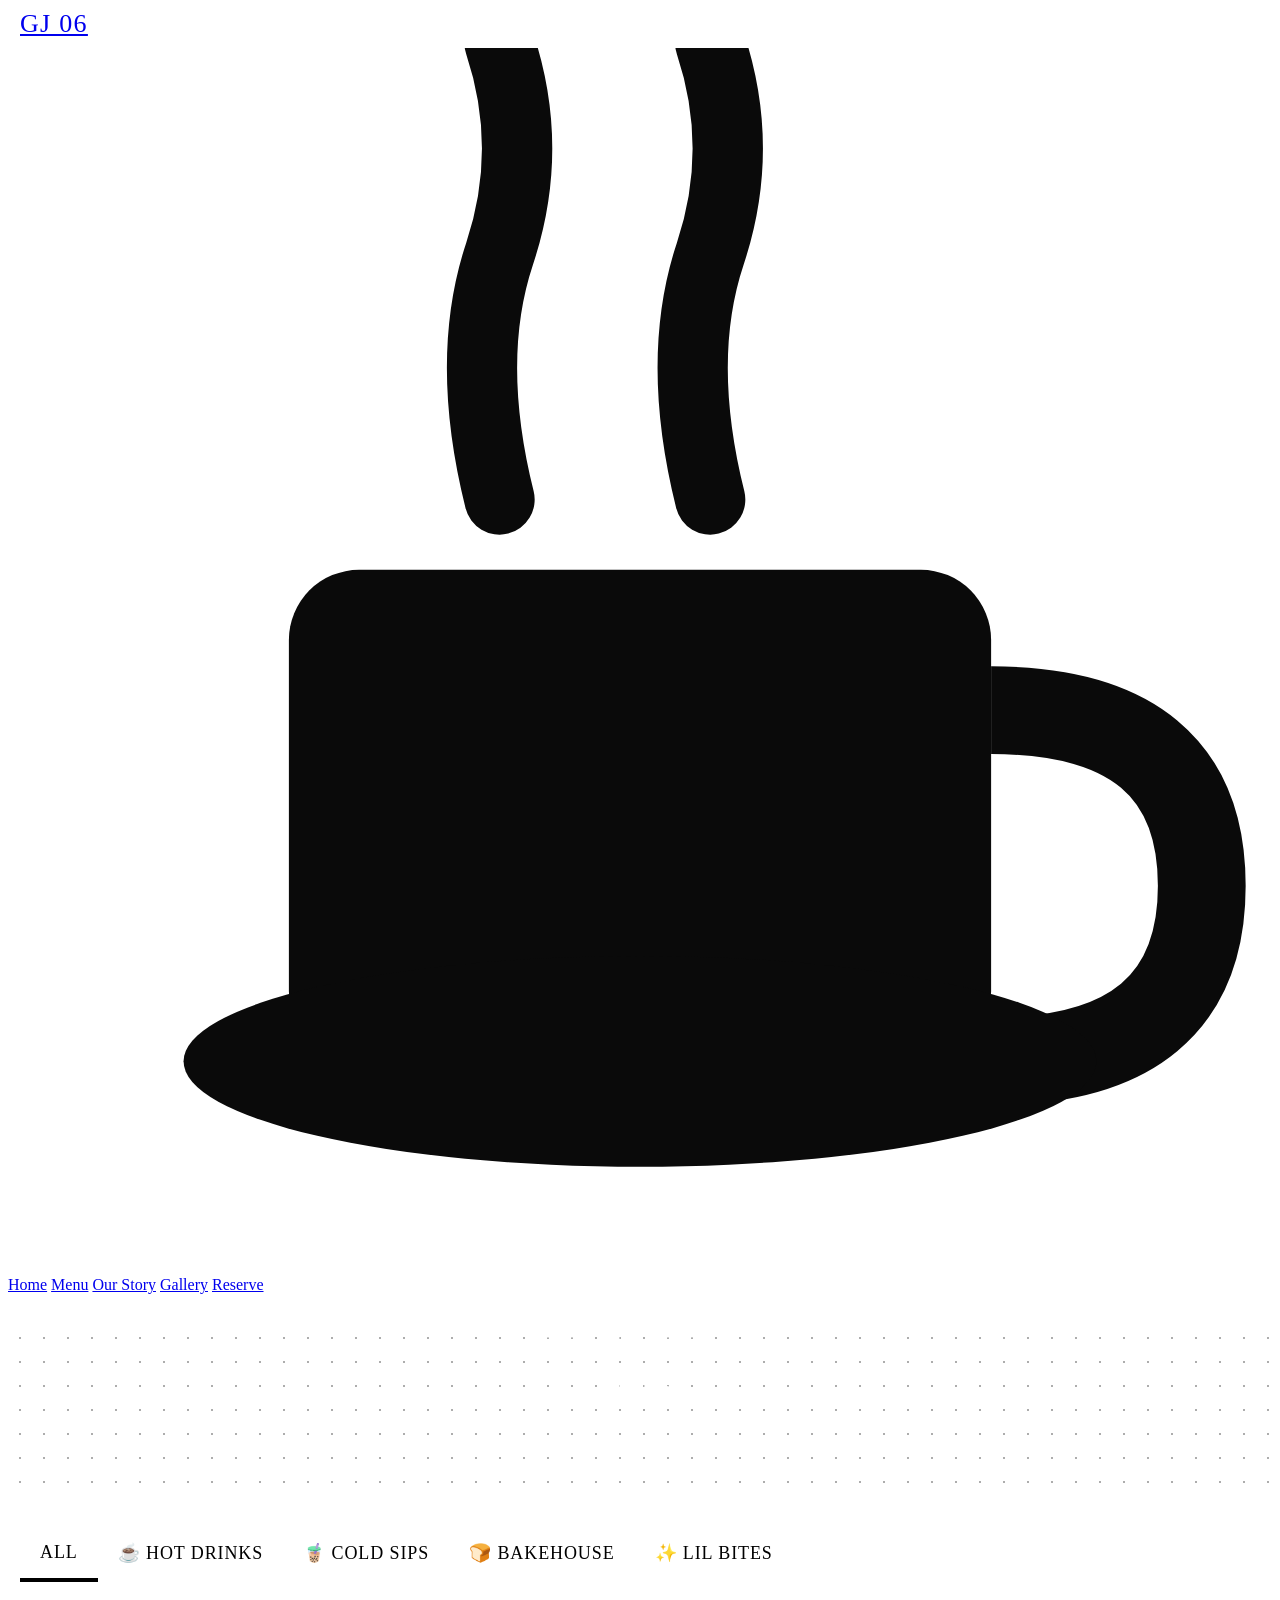
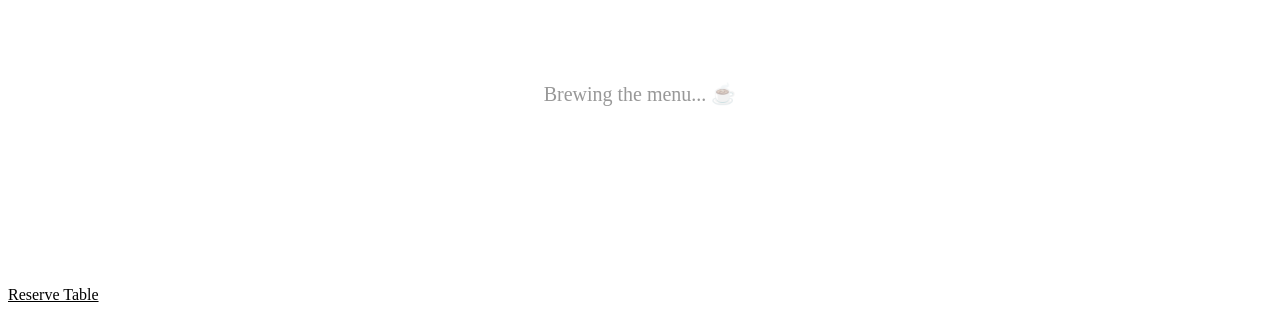
==== menu.html @ 81b8c6ec "first commit" ====
<!DOCTYPE html>
<html lang="en">
<head>
  <meta charset="UTF-8" />
  <meta name="viewport" content="width=device-width, initial-scale=1.0, maximum-scale=5.0" />
  <meta name="description" content="GJ 06 Menu — Hand-brewed chai, fresh-baked breads, and magical bites." />
  <title>Menu — GJ 06</title>
  <link rel="stylesheet" href="css/main.css" />
  <link rel="stylesheet" href="css/animations.css" />
</head>
<body>

<div class="page-transition"></div>

<!-- Custom cursor -->
<div class="cursor" aria-hidden="true">
  <svg viewBox="0 0 36 36" fill="none">
    <rect x="8" y="16" width="20" height="14" rx="2" fill="#0a0a0a"/>
    <path d="M28 20 Q34 20 34 25 Q34 30 28 30" stroke="#0a0a0a" stroke-width="2.5" fill="none"/>
    <path d="M14 14 Q13 10 14 7 Q15 4 14 1" stroke="#0a0a0a" stroke-width="2" fill="none" stroke-linecap="round" class="steam-line"/>
    <path d="M20 14 Q19 10 20 7 Q21 4 20 1" stroke="#0a0a0a" stroke-width="2" fill="none" stroke-linecap="round" class="steam-line"/>
    <ellipse cx="18" cy="30" rx="13" ry="3" fill="#0a0a0a"/>
  </svg>
</div>

<!-- Nav Overlay -->
<div id="navOverlay" class="nav-menu-overlay">
  <button id="navClose" style="position:absolute;top:24px;right:24px;background:none;border:none;font-size:42px;color:white;font-family:'Caveat',cursive;">✕</button>
  <nav>
    <a href="index.html">Home</a>
    <a href="menu.html">Menu</a>
    <a href="index.html#about">Our Story</a>
    <a href="index.html#gallery">Gallery</a>
    <a href="reserve.html">Reserve</a>
  </nav>
  <div class="menu-social">
    <a href="https://instagram.com" target="_blank" rel="noopener">
      <svg width="28" height="28" viewBox="0 0 24 24" fill="white"><path d="M12 2.163c3.204 0 3.584.012 4.85.07 3.252.148 4.771 1.691 4.919 4.919.058 1.265.069 1.645.069 4.849 0 3.205-.012 3.584-.069 4.849-.149 3.225-1.664 4.771-4.919 4.919-1.266.058-1.644.07-4.85.07-3.204 0-3.584-.012-4.849-.07-3.26-.149-4.771-1.699-4.919-4.92-.058-1.265-.07-1.644-.07-4.849 0-3.204.013-3.583.07-4.849.149-3.227 1.664-4.771 4.919-4.919 1.266-.057 1.645-.069 4.849-.069zM12 0C8.741 0 8.333.014 7.053.072 2.695.272.273 2.69.073 7.052.014 8.333 0 8.741 0 12c0 3.259.014 3.668.072 4.948.2 4.358 2.618 6.78 6.98 6.98C8.333 23.986 8.741 24 12 24c3.259 0 3.668-.014 4.948-.072 4.354-.2 6.782-2.618 6.979-6.98.059-1.28.073-1.689.073-4.948 0-3.259-.014-3.667-.072-4.947-.196-4.354-2.617-6.78-6.979-6.98C15.668.014 15.259 0 12 0zm0 5.838a6.162 6.162 0 100 12.324 6.162 6.162 0 000-12.324zM12 16a4 4 0 110-8 4 4 0 010 8zm6.406-11.845a1.44 1.44 0 100 2.881 1.44 1.44 0 000-2.881z"/></svg>
    </a>
  </div>
</div>

<!-- Navbar -->
<header id="navbar" style="position:fixed;top:0;left:0;right:0;z-index:400;height:var(--nav-h);display:flex;align-items:center;justify-content:space-between;padding:0 20px;background:white;border-bottom:2.5px solid var(--black);transition:box-shadow 0.3s;">
  <a href="index.html" style="display:flex;align-items:center;gap:10px;">
    <img src="assets/logo.png" alt="GJ 06" style="height:42px;width:auto;" onerror="this.style.display='none'">
    <span style="font-family:var(--font-display);font-size:26px;letter-spacing:0.05em;">GJ 06</span>
  </a>
  <button id="hamburger" aria-label="Open menu" aria-expanded="false" style="background:none;border:3px solid var(--black);border-radius:var(--radius-sketch);width:48px;height:48px;display:flex;flex-direction:column;align-items:center;justify-content:center;gap:6px;padding:10px;">
    <span style="display:block;width:22px;height:2.5px;background:var(--black);border-radius:2px;"></span>
    <span style="display:block;width:16px;height:2.5px;background:var(--black);border-radius:2px;align-self:flex-start;"></span>
    <span style="display:block;width:22px;height:2.5px;background:var(--black);border-radius:2px;"></span>
  </button>
</header>
<style>#navbar.scrolled{box-shadow:0 4px 0 var(--black);}</style>

<!-- Page Header -->
<section style="padding-top:calc(var(--nav-h) + 48px);padding-bottom:40px;padding-left:20px;padding-right:20px;background:var(--black);text-align:center;position:relative;overflow:hidden;">
  <div style="position:absolute;inset:0;background-image:radial-gradient(circle,#333 1px,transparent 1px);background-size:24px 24px;opacity:0.4;"></div>
  <div style="position:relative;z-index:2;">
    <div style="font-family:var(--font-hand);font-size:18px;color:white;opacity:0.5;margin-bottom:8px;">— everything we make —</div>
    <h1 class="display-xl" style="color:white;">MENU</h1>
    <p style="font-family:var(--font-hand);font-size:18px;color:white;opacity:0.7;margin-top:12px;">Fresh. Flat. Flavourful.</p>
  </div>
</section>

<!-- Wavy divider -->
<div style="background:var(--black);line-height:0;">
  <svg viewBox="0 0 1440 40" preserveAspectRatio="none" style="display:block;width:100%;">
    <path d="M0,20 Q180,0 360,20 Q540,40 720,20 Q900,0 1080,20 Q1260,40 1440,20 L1440,40 L0,40 Z" fill="white"/>
  </svg>
</div>

<!-- Category Tabs -->
<div style="position:sticky;top:var(--nav-h);z-index:300;background:white;border-bottom:2.5px solid var(--black);overflow-x:auto;scrollbar-width:none;">
  <div style="display:flex;min-width:max-content;padding:0 12px;">
    <button class="cat-tab active" data-cat="all" style="font-family:var(--font-display);font-size:18px;letter-spacing:0.05em;padding:14px 20px;border:none;background:none;border-bottom:4px solid transparent;cursor:pointer;white-space:nowrap;transition:all 0.2s;">ALL</button>
    <button class="cat-tab" data-cat="hot-drinks" style="font-family:var(--font-display);font-size:18px;letter-spacing:0.05em;padding:14px 20px;border:none;background:none;border-bottom:4px solid transparent;cursor:pointer;white-space:nowrap;transition:all 0.2s;">☕ HOT DRINKS</button>
    <button class="cat-tab" data-cat="cold-drinks" style="font-family:var(--font-display);font-size:18px;letter-spacing:0.05em;padding:14px 20px;border:none;background:none;border-bottom:4px solid transparent;cursor:pointer;white-space:nowrap;transition:all 0.2s;">🧋 COLD SIPS</button>
    <button class="cat-tab" data-cat="breads" style="font-family:var(--font-display);font-size:18px;letter-spacing:0.05em;padding:14px 20px;border:none;background:none;border-bottom:4px solid transparent;cursor:pointer;white-space:nowrap;transition:all 0.2s;">🍞 BAKEHOUSE</button>
    <button class="cat-tab" data-cat="bites" style="font-family:var(--font-display);font-size:18px;letter-spacing:0.05em;padding:14px 20px;border:none;background:none;border-bottom:4px solid transparent;cursor:pointer;white-space:nowrap;transition:all 0.2s;">✨ LIL BITES</button>
  </div>
</div>

<style>
  .cat-tab.active { border-bottom-color: var(--black) !important; }
  .cat-tab:hover { background: var(--grey-light); }
</style>

<!-- Menu Content -->
<main style="padding:40px 20px 120px;max-width:960px;margin:0 auto;" id="menuContent">
  <!-- Populated by JS -->
  <div style="text-align:center;padding:60px 20px;font-family:var(--font-hand);font-size:20px;opacity:0.4;" id="menuLoading">
    Brewing the menu... ☕
  </div>
</main>

<!-- Mobile Order Bar -->
<div class="mobile-order-bar">
  <a href="reserve.html" class="btn" style="background:white;color:var(--black);border-color:white;font-size:16px;">Reserve Table</a>
  <a href="#menuContent" class="btn btn-outline" style="border-color:white;color:white;font-size:16px;">↑ Top</a>
</div>

<script src="js/main.js"></script>
<script src="js/menu.js"></script>
</body>
</html>
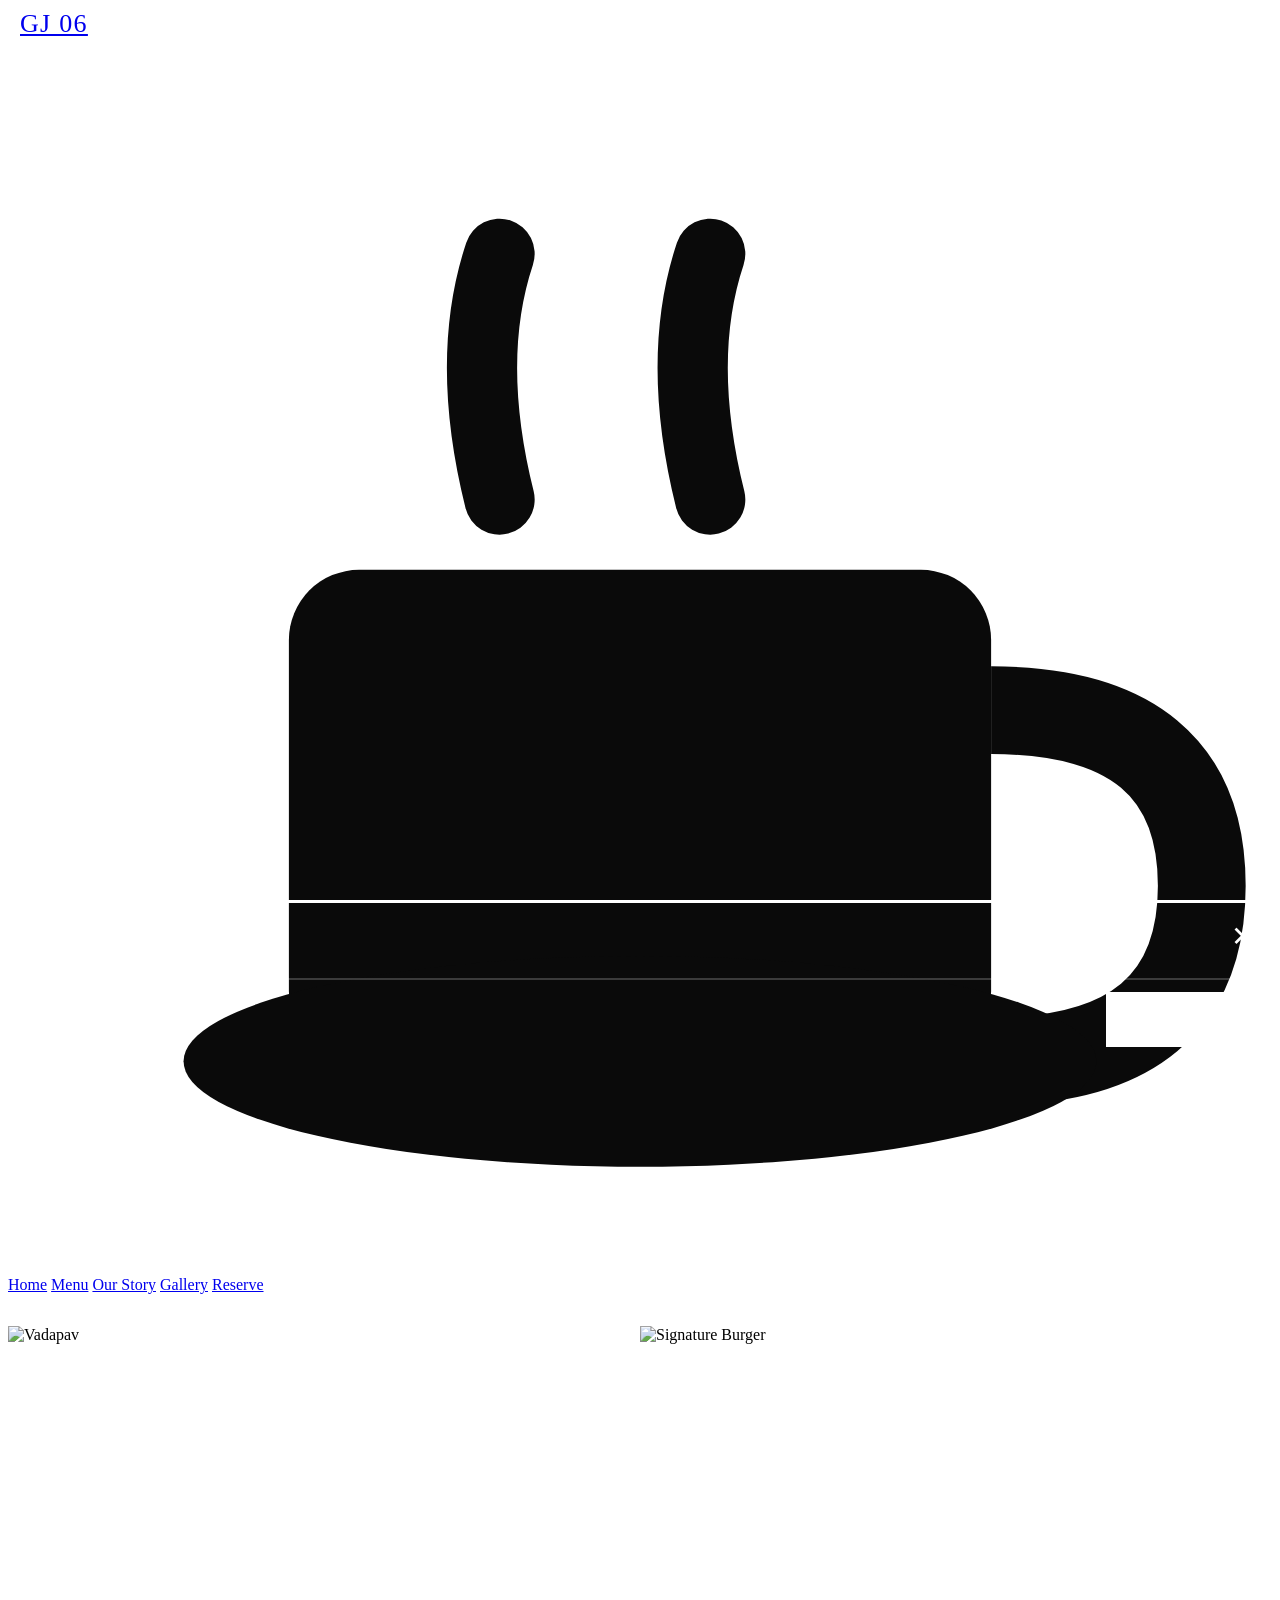
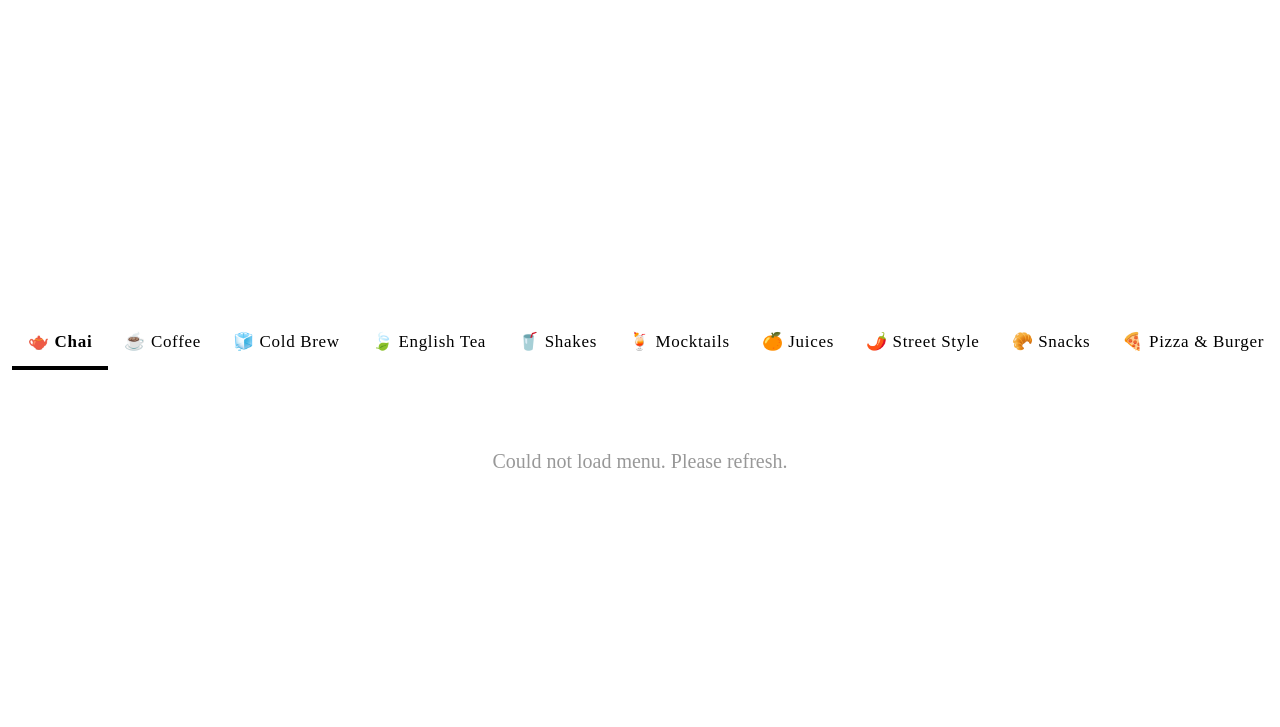
==== commit e576256a: "1" ====
--- a/menu.html
+++ b/menu.html
@@ -3,22 +3,186 @@
 <head>
   <meta charset="UTF-8" />
   <meta name="viewport" content="width=device-width, initial-scale=1.0, maximum-scale=5.0" />
-  <meta name="description" content="GJ 06 Menu — Hand-brewed chai, fresh-baked breads, and magical bites." />
+  <meta name="description" content="GJ 06 Menu — Chai, Coffee, Indian Street Food, Pizza, Burgers, Sweet Goodies and more. Based in Sydney." />
   <title>Menu — GJ 06</title>
   <link rel="stylesheet" href="css/main.css" />
   <link rel="stylesheet" href="css/animations.css" />
+  <style>
+    .cat-tabs-wrap {
+      position: sticky;
+      top: var(--nav-h);
+      z-index: 300;
+      background: white;
+      border-bottom: 2.5px solid var(--black);
+    }
+    .cat-tabs-scroll {
+      display: flex;
+      overflow-x: auto;
+      scrollbar-width: none;
+      -webkit-overflow-scrolling: touch;
+      padding: 0 4px;
+    }
+    .cat-tabs-scroll::-webkit-scrollbar { display: none; }
+
+    .cat-tab {
+      font-family: var(--font-display);
+      font-size: 17px;
+      letter-spacing: 0.04em;
+      padding: 14px 16px;
+      border: none;
+      background: none;
+      border-bottom: 4px solid transparent;
+      cursor: pointer;
+      white-space: nowrap;
+      transition: all 0.2s;
+      flex-shrink: 0;
+      color: var(--black);
+    }
+    .cat-tab:hover { background: var(--grey-light); }
+    .cat-tab.active {
+      border-bottom-color: var(--black);
+      font-weight: 700;
+    }
+
+    .menu-section { display: none; }
+    .menu-section.active { display: block; }
+
+    .item-card {
+      display: flex;
+      justify-content: space-between;
+      align-items: flex-start;
+      gap: 16px;
+      padding: 18px 20px;
+      border-bottom: 2px solid var(--grey-mid);
+      transition: background 0.15s;
+      cursor: pointer;
+    }
+    .item-card:last-child { border-bottom: none; }
+    .item-card:active { background: var(--grey-light); }
+
+    .item-name {
+      font-family: var(--font-display);
+      font-size: clamp(18px, 4vw, 22px);
+      letter-spacing: 0.02em;
+      margin-bottom: 4px;
+    }
+    .item-desc {
+      font-family: var(--font-body);
+      font-size: 13px;
+      line-height: 1.6;
+      color: var(--grey-dark);
+      max-width: 480px;
+    }
+    .item-price {
+      font-family: var(--font-hand);
+      font-size: 20px;
+      font-weight: 700;
+      flex-shrink: 0;
+      padding-top: 2px;
+    }
+    .item-tag {
+      display: inline-block;
+      padding: 2px 8px;
+      font-family: var(--font-hand);
+      font-size: 11px;
+      font-weight: 700;
+      border-radius: 20px;
+      margin-bottom: 4px;
+      letter-spacing: 0.04em;
+    }
+    .tag-bestseller { background: var(--black); color: white; }
+    .tag-new { background: white; color: var(--black); border: 1.5px solid var(--black); }
+    .tag-spicy { background: var(--black); color: white; }
+
+    .add-btn {
+      display: flex;
+      align-items: center;
+      justify-content: center;
+      width: 36px;
+      height: 36px;
+      border: 2.5px solid var(--black);
+      border-radius: var(--radius-sketch);
+      background: var(--black);
+      color: white;
+      font-size: 22px;
+      font-family: var(--font-hand);
+      flex-shrink: 0;
+      margin-top: 2px;
+      transition: transform 0.15s;
+    }
+    .add-btn:active { transform: scale(0.9); }
+
+    .section-header {
+      display: flex;
+      align-items: center;
+      gap: 14px;
+      padding: 24px 20px 12px;
+      border-bottom: 3px solid var(--black);
+    }
+    .section-header-icon { font-size: 28px; }
+    .section-header-title {
+      font-family: var(--font-display);
+      font-size: clamp(24px, 6vw, 36px);
+      letter-spacing: 0.03em;
+    }
+    .section-header-sub {
+      font-family: var(--font-hand);
+      font-size: 13px;
+      color: var(--grey-dark);
+      margin-top: 2px;
+    }
+
+    /* Cart drawer */
+    #cartDrawer {
+      position: fixed;
+      bottom: 0; left: 0; right: 0;
+      z-index: 600;
+      background: var(--black);
+      color: white;
+      padding: 16px 20px;
+      transform: translateY(100%);
+      transition: transform 0.3s ease;
+      border-top: 3px solid white;
+      border-radius: 20px 20px 0 0;
+    }
+    #cartDrawer.show { transform: translateY(0); }
+    #cartItems { max-height: 40vh; overflow-y: auto; margin: 12px 0; }
+    .cart-item-row {
+      display: flex;
+      justify-content: space-between;
+      align-items: center;
+      padding: 8px 0;
+      border-bottom: 1px solid rgba(255,255,255,0.15);
+      font-family: var(--font-hand);
+      font-size: 16px;
+    }
+    .cart-qty-ctrl {
+      display: flex;
+      align-items: center;
+      gap: 12px;
+    }
+    .cart-qty-btn {
+      width: 28px; height: 28px;
+      border: 2px solid white;
+      border-radius: 50%;
+      background: none;
+      color: white;
+      font-size: 18px;
+      line-height: 1;
+      display: flex; align-items: center; justify-content: center;
+      cursor: pointer;
+    }
+  </style>
 </head>
 <body>
 
 <div class="page-transition"></div>
-
-<!-- Custom cursor -->
 <div class="cursor" aria-hidden="true">
   <svg viewBox="0 0 36 36" fill="none">
     <rect x="8" y="16" width="20" height="14" rx="2" fill="#0a0a0a"/>
     <path d="M28 20 Q34 20 34 25 Q34 30 28 30" stroke="#0a0a0a" stroke-width="2.5" fill="none"/>
-    <path d="M14 14 Q13 10 14 7 Q15 4 14 1" stroke="#0a0a0a" stroke-width="2" fill="none" stroke-linecap="round" class="steam-line"/>
-    <path d="M20 14 Q19 10 20 7 Q21 4 20 1" stroke="#0a0a0a" stroke-width="2" fill="none" stroke-linecap="round" class="steam-line"/>
+    <path d="M14 14 Q13 10 14 7" stroke="#0a0a0a" stroke-width="2" fill="none" stroke-linecap="round" class="steam-line"/>
+    <path d="M20 14 Q19 10 20 7" stroke="#0a0a0a" stroke-width="2" fill="none" stroke-linecap="round" class="steam-line"/>
     <ellipse cx="18" cy="30" rx="13" ry="3" fill="#0a0a0a"/>
   </svg>
 </div>
@@ -34,7 +198,7 @@
     <a href="reserve.html">Reserve</a>
   </nav>
   <div class="menu-social">
-    <a href="https://instagram.com" target="_blank" rel="noopener">
+    <a href="https://instagram.com" target="_blank" rel="noopener" aria-label="Instagram">
       <svg width="28" height="28" viewBox="0 0 24 24" fill="white"><path d="M12 2.163c3.204 0 3.584.012 4.85.07 3.252.148 4.771 1.691 4.919 4.919.058 1.265.069 1.645.069 4.849 0 3.205-.012 3.584-.069 4.849-.149 3.225-1.664 4.771-4.919 4.919-1.266.058-1.644.07-4.85.07-3.204 0-3.584-.012-4.849-.07-3.26-.149-4.771-1.699-4.919-4.92-.058-1.265-.07-1.644-.07-4.849 0-3.204.013-3.583.07-4.849.149-3.227 1.664-4.771 4.919-4.919 1.266-.057 1.645-.069 4.849-.069zM12 0C8.741 0 8.333.014 7.053.072 2.695.272.273 2.69.073 7.052.014 8.333 0 8.741 0 12c0 3.259.014 3.668.072 4.948.2 4.358 2.618 6.78 6.98 6.98C8.333 23.986 8.741 24 12 24c3.259 0 3.668-.014 4.948-.072 4.354-.2 6.782-2.618 6.979-6.98.059-1.28.073-1.689.073-4.948 0-3.259-.014-3.667-.072-4.947-.196-4.354-2.617-6.78-6.979-6.98C15.668.014 15.259 0 12 0zm0 5.838a6.162 6.162 0 100 12.324 6.162 6.162 0 000-12.324zM12 16a4 4 0 110-8 4 4 0 010 8zm6.406-11.845a1.44 1.44 0 100 2.881 1.44 1.44 0 000-2.881z"/></svg>
     </a>
   </div>
@@ -46,62 +210,236 @@
     <img src="assets/logo.png" alt="GJ 06" style="height:42px;width:auto;" onerror="this.style.display='none'">
     <span style="font-family:var(--font-display);font-size:26px;letter-spacing:0.05em;">GJ 06</span>
   </a>
-  <button id="hamburger" aria-label="Open menu" aria-expanded="false" style="background:none;border:3px solid var(--black);border-radius:var(--radius-sketch);width:48px;height:48px;display:flex;flex-direction:column;align-items:center;justify-content:center;gap:6px;padding:10px;">
-    <span style="display:block;width:22px;height:2.5px;background:var(--black);border-radius:2px;"></span>
-    <span style="display:block;width:16px;height:2.5px;background:var(--black);border-radius:2px;align-self:flex-start;"></span>
-    <span style="display:block;width:22px;height:2.5px;background:var(--black);border-radius:2px;"></span>
-  </button>
+  <div style="display:flex;align-items:center;gap:10px;">
+    <button id="cartToggle" style="display:none;font-family:var(--font-hand);font-size:15px;font-weight:700;padding:8px 14px;border:3px solid var(--black);border-radius:var(--radius-sketch);background:var(--black);color:white;">🧺 <span id="cartCount">0</span></button>
+    <button id="hamburger" aria-label="Open menu" aria-expanded="false" style="background:none;border:3px solid var(--black);border-radius:var(--radius-sketch);width:48px;height:48px;display:flex;flex-direction:column;align-items:center;justify-content:center;gap:6px;padding:10px;">
+      <span style="display:block;width:22px;height:2.5px;background:var(--black);border-radius:2px;"></span>
+      <span style="display:block;width:16px;height:2.5px;background:var(--black);border-radius:2px;align-self:flex-start;"></span>
+      <span style="display:block;width:22px;height:2.5px;background:var(--black);border-radius:2px;"></span>
+    </button>
+  </div>
 </header>
 <style>#navbar.scrolled{box-shadow:0 4px 0 var(--black);}</style>
 
-<!-- Page Header -->
-<section style="padding-top:calc(var(--nav-h) + 48px);padding-bottom:40px;padding-left:20px;padding-right:20px;background:var(--black);text-align:center;position:relative;overflow:hidden;">
-  <div style="position:absolute;inset:0;background-image:radial-gradient(circle,#333 1px,transparent 1px);background-size:24px 24px;opacity:0.4;"></div>
-  <div style="position:relative;z-index:2;">
-    <div style="font-family:var(--font-hand);font-size:18px;color:white;opacity:0.5;margin-bottom:8px;">— everything we make —</div>
-    <h1 class="display-xl" style="color:white;">MENU</h1>
-    <p style="font-family:var(--font-hand);font-size:18px;color:white;opacity:0.7;margin-top:12px;">Fresh. Flat. Flavourful.</p>
+<!-- Hero food photos strip -->
+<div style="padding-top:var(--nav-h);background:var(--black);display:flex;overflow:hidden;height:220px;">
+  <img src="assets/food1.png" alt="Vadapav" style="width:50%;object-fit:cover;object-position:center;filter:grayscale(20%);">
+  <img src="assets/food2.png" alt="Signature Burger" style="width:50%;object-fit:cover;object-position:center;filter:grayscale(20%);">
+</div>
+
+<!-- Page title -->
+<div style="background:var(--black);padding:24px 20px 32px;text-align:center;">
+  <div style="font-family:var(--font-hand);font-size:16px;color:white;opacity:0.5;margin-bottom:6px;">— freshly made, simply the best —</div>
+  <h1 style="font-family:var(--font-display);font-size:clamp(60px,16vw,120px);color:white;line-height:0.9;letter-spacing:0.02em;">MENU</h1>
+</div>
+<div style="background:var(--black);line-height:0;">
+  <svg viewBox="0 0 1440 32" preserveAspectRatio="none" style="display:block;width:100%;">
+    <path d="M0,16 Q180,0 360,16 Q540,32 720,16 Q900,0 1080,16 Q1260,32 1440,16 L1440,32 L0,32 Z" fill="white"/>
+  </svg>
+</div>
+
+<!-- Category Tabs -->
+<div class="cat-tabs-wrap">
+  <div class="cat-tabs-scroll" id="catTabsScroll">
+    <button class="cat-tab active" data-cat="chai">🫖 Chai</button>
+    <button class="cat-tab" data-cat="coffee">☕ Coffee</button>
+    <button class="cat-tab" data-cat="cold-brew">🧊 Cold Brew</button>
+    <button class="cat-tab" data-cat="english-tea">🍃 English Tea</button>
+    <button class="cat-tab" data-cat="thickshakes">🥤 Shakes</button>
+    <button class="cat-tab" data-cat="mocktails">🍹 Mocktails</button>
+    <button class="cat-tab" data-cat="juices">🍊 Juices</button>
+    <button class="cat-tab" data-cat="street">🌶️ Street Style</button>
+    <button class="cat-tab" data-cat="snacks">🥐 Snacks</button>
+    <button class="cat-tab" data-cat="pizza-burger">🍕 Pizza & Burger</button>
+    <button class="cat-tab" data-cat="sweets">🍰 Sweets</button>
+    <button class="cat-tab" data-cat="combos">🤝 Combos</button>
+    <button class="cat-tab" data-cat="kids">🧒 For Kids</button>
+    <button class="cat-tab" data-cat="addons">➕ Add-Ons</button>
   </div>
-</section>
-
-<!-- Wavy divider -->
-<div style="background:var(--black);line-height:0;">
-  <svg viewBox="0 0 1440 40" preserveAspectRatio="none" style="display:block;width:100%;">
-    <path d="M0,20 Q180,0 360,20 Q540,40 720,20 Q900,0 1080,20 Q1260,40 1440,20 L1440,40 L0,40 Z" fill="white"/>
-  </svg>
-</div>
-
-<!-- Category Tabs -->
-<div style="position:sticky;top:var(--nav-h);z-index:300;background:white;border-bottom:2.5px solid var(--black);overflow-x:auto;scrollbar-width:none;">
-  <div style="display:flex;min-width:max-content;padding:0 12px;">
-    <button class="cat-tab active" data-cat="all" style="font-family:var(--font-display);font-size:18px;letter-spacing:0.05em;padding:14px 20px;border:none;background:none;border-bottom:4px solid transparent;cursor:pointer;white-space:nowrap;transition:all 0.2s;">ALL</button>
-    <button class="cat-tab" data-cat="hot-drinks" style="font-family:var(--font-display);font-size:18px;letter-spacing:0.05em;padding:14px 20px;border:none;background:none;border-bottom:4px solid transparent;cursor:pointer;white-space:nowrap;transition:all 0.2s;">☕ HOT DRINKS</button>
-    <button class="cat-tab" data-cat="cold-drinks" style="font-family:var(--font-display);font-size:18px;letter-spacing:0.05em;padding:14px 20px;border:none;background:none;border-bottom:4px solid transparent;cursor:pointer;white-space:nowrap;transition:all 0.2s;">🧋 COLD SIPS</button>
-    <button class="cat-tab" data-cat="breads" style="font-family:var(--font-display);font-size:18px;letter-spacing:0.05em;padding:14px 20px;border:none;background:none;border-bottom:4px solid transparent;cursor:pointer;white-space:nowrap;transition:all 0.2s;">🍞 BAKEHOUSE</button>
-    <button class="cat-tab" data-cat="bites" style="font-family:var(--font-display);font-size:18px;letter-spacing:0.05em;padding:14px 20px;border:none;background:none;border-bottom:4px solid transparent;cursor:pointer;white-space:nowrap;transition:all 0.2s;">✨ LIL BITES</button>
+</div>
+
+<!-- Menu Sections -->
+<main id="menuMain" style="max-width:780px;margin:0 auto;padding-bottom:140px;">
+  <!-- Populated by JS -->
+  <div id="menuLoading" style="text-align:center;padding:80px 20px;font-family:var(--font-hand);font-size:20px;opacity:0.4;">Brewing the menu... 🫖</div>
+</main>
+
+<!-- Cart Drawer -->
+<div id="cartDrawer">
+  <div style="display:flex;justify-content:space-between;align-items:center;">
+    <div style="font-family:var(--font-display);font-size:24px;letter-spacing:0.05em;">YOUR ORDER</div>
+    <button onclick="toggleCart()" style="background:none;border:none;color:white;font-size:28px;font-family:'Caveat',cursive;">✕</button>
   </div>
-</div>
-
-<style>
-  .cat-tab.active { border-bottom-color: var(--black) !important; }
-  .cat-tab:hover { background: var(--grey-light); }
-</style>
-
-<!-- Menu Content -->
-<main style="padding:40px 20px 120px;max-width:960px;margin:0 auto;" id="menuContent">
-  <!-- Populated by JS -->
-  <div style="text-align:center;padding:60px 20px;font-family:var(--font-hand);font-size:20px;opacity:0.4;" id="menuLoading">
-    Brewing the menu... ☕
+  <div id="cartItems"></div>
+  <div style="display:flex;justify-content:space-between;align-items:center;padding-top:12px;border-top:2px solid rgba(255,255,255,0.2);margin-top:4px;">
+    <div>
+      <div style="font-family:var(--font-hand);font-size:14px;opacity:0.6;">Total</div>
+      <div style="font-family:var(--font-display);font-size:28px;" id="cartTotal">$0.00</div>
+    </div>
+    <a href="reserve.html" style="font-family:var(--font-display);font-size:18px;letter-spacing:0.05em;padding:14px 24px;background:white;color:var(--black);border:3px solid white;border-radius:var(--radius-sketch);">Checkout →</a>
   </div>
-</main>
-
-<!-- Mobile Order Bar -->
+</div>
+
+<!-- Mobile bottom bar -->
 <div class="mobile-order-bar">
-  <a href="reserve.html" class="btn" style="background:white;color:var(--black);border-color:white;font-size:16px;">Reserve Table</a>
-  <a href="#menuContent" class="btn btn-outline" style="border-color:white;color:white;font-size:16px;">↑ Top</a>
+  <button id="mobileCartBtn" onclick="toggleCart()" style="flex:1;font-family:var(--font-display);font-size:17px;letter-spacing:0.05em;padding:12px;background:white;color:var(--black);border:3px solid white;border-radius:var(--radius-sketch);display:none;">🧺 View Order (<span id="mobileCartCount">0</span>)</button>
+  <a href="reserve.html" style="flex:1;font-family:var(--font-display);font-size:17px;letter-spacing:0.05em;padding:12px;background:transparent;color:white;border:3px solid white;border-radius:var(--radius-sketch);text-align:center;">Reserve Table</a>
 </div>
 
 <script src="js/main.js"></script>
-<script src="js/menu.js"></script>
+<script>
+  let menuData = null;
+  let cart = [];
+  let activeCategory = 'chai';
+
+  async function loadMenu() {
+    try {
+      const res = await fetch('data/menu.json');
+      menuData = await res.json();
+      renderCategory(activeCategory);
+      document.getElementById('menuLoading').style.display = 'none';
+    } catch(e) {
+      document.getElementById('menuLoading').textContent = 'Could not load menu. Please refresh.';
+    }
+  }
+
+  function renderCategory(catId) {
+    const main = document.getElementById('menuMain');
+    main.innerHTML = '';
+
+    const cat = menuData.categories.find(c => c.id === catId);
+    if (!cat) return;
+
+    const section = document.createElement('div');
+
+    // Section header
+    const header = document.createElement('div');
+    header.className = 'section-header';
+    header.innerHTML = `
+      <span class="section-header-icon">${cat.icon}</span>
+      <div>
+        <div class="section-header-title">${cat.name}</div>
+        ${cat.subtitle ? `<div class="section-header-sub">${cat.subtitle}</div>` : ''}
+      </div>
+    `;
+    section.appendChild(header);
+
+    // Items
+    const list = document.createElement('div');
+    list.style.cssText = 'border:3px solid var(--black);border-top:none;border-radius:0 0 var(--radius-sketch) var(--radius-sketch);overflow:hidden;margin:0 20px 32px;';
+
+    cat.items.forEach(item => {
+      const card = document.createElement('div');
+      card.className = 'item-card';
+
+      const tagMap = { bestseller:'tag-bestseller', new:'tag-new', spicy:'tag-spicy' };
+      const tagHtml = item.tag ? `<span class="item-tag ${tagMap[item.tag] || ''}">${item.tag === 'bestseller' ? '★ Bestseller' : item.tag === 'new' ? '✦ New' : '🌶 Spicy'}</span><br>` : '';
+
+      card.innerHTML = `
+        <div style="flex:1;">
+          ${tagHtml}
+          <div class="item-name">${item.name}</div>
+          ${item.desc ? `<div class="item-desc">${item.desc}</div>` : ''}
+        </div>
+        <div style="display:flex;flex-direction:column;align-items:flex-end;gap:8px;flex-shrink:0;">
+          <div class="item-price">$${Number(item.price).toFixed(2).replace('.00','')}</div>
+          <button class="add-btn" onclick="addToCart('${item.id}','${item.name.replace(/'/g,"\\'")}',${item.price})" aria-label="Add ${item.name}">+</button>
+        </div>
+      `;
+      list.appendChild(card);
+    });
+
+    section.appendChild(list);
+    main.appendChild(section);
+  }
+
+  // Tab switching
+  document.querySelectorAll('.cat-tab').forEach(tab => {
+    tab.addEventListener('click', () => {
+      document.querySelectorAll('.cat-tab').forEach(t => t.classList.remove('active'));
+      tab.classList.add('active');
+      activeCategory = tab.dataset.cat;
+      if (menuData) renderCategory(activeCategory);
+      // Scroll tab into view
+      tab.scrollIntoView({ behavior: 'smooth', block: 'nearest', inline: 'center' });
+      // Scroll page to menu
+      const navH = document.getElementById('navbar').offsetHeight;
+      const tabsH = document.querySelector('.cat-tabs-wrap').offsetHeight;
+      window.scrollTo({ top: navH + tabsH - 10, behavior: 'smooth' });
+    });
+  });
+
+  // Cart
+  function addToCart(id, name, price) {
+    const existing = cart.find(i => i.id === id);
+    if (existing) existing.qty++;
+    else cart.push({ id, name, price: Number(price), qty: 1 });
+    updateCartUI();
+    showToast(`Added ${name}!`);
+  }
+
+  function changeQty(id, delta) {
+    const item = cart.find(i => i.id === id);
+    if (!item) return;
+    item.qty += delta;
+    if (item.qty <= 0) cart = cart.filter(i => i.id !== id);
+    updateCartUI();
+  }
+
+  function updateCartUI() {
+    const total = cart.reduce((s, i) => s + i.qty, 0);
+    const sum   = cart.reduce((s, i) => s + i.qty * i.price, 0);
+
+    // Cart count badges
+    document.getElementById('cartCount').textContent = total;
+    document.getElementById('mobileCartCount').textContent = total;
+    document.getElementById('cartTotal').textContent = '$' + sum.toFixed(2);
+
+    // Show/hide cart buttons
+    const cartToggle = document.getElementById('cartToggle');
+    const mobileBtn  = document.getElementById('mobileCartBtn');
+    if (total > 0) {
+      cartToggle.style.display = 'flex';
+      mobileBtn.style.display = 'flex';
+    } else {
+      cartToggle.style.display = 'none';
+      mobileBtn.style.display = 'none';
+    }
+
+    // Render cart items
+    const cartItems = document.getElementById('cartItems');
+    if (!cart.length) {
+      cartItems.innerHTML = '<div style="font-family:var(--font-hand);opacity:0.5;padding:16px 0;">No items yet — go add some magic!</div>';
+      return;
+    }
+    cartItems.innerHTML = cart.map(i => `
+      <div class="cart-item-row">
+        <span style="flex:1;">${i.name}</span>
+        <div class="cart-qty-ctrl">
+          <button class="cart-qty-btn" onclick="changeQty('${i.id}',-1)">−</button>
+          <span>${i.qty}</span>
+          <button class="cart-qty-btn" onclick="changeQty('${i.id}',1)">+</button>
+        </div>
+        <span style="min-width:52px;text-align:right;">$${(i.qty * i.price).toFixed(2)}</span>
+      </div>
+    `).join('');
+  }
+
+  function toggleCart() {
+    document.getElementById('cartDrawer').classList.toggle('show');
+  }
+  document.getElementById('cartToggle').addEventListener('click', toggleCart);
+
+  function showToast(msg) {
+    const t = document.createElement('div');
+    t.style.cssText = 'position:fixed;top:80px;left:50%;transform:translateX(-50%);background:var(--black);color:white;font-family:var(--font-hand);font-size:15px;padding:10px 20px;border-radius:var(--radius-sketch);z-index:9999;pointer-events:none;transition:opacity 0.4s;white-space:nowrap;';
+    t.textContent = msg;
+    document.body.appendChild(t);
+    setTimeout(() => { t.style.opacity = '0'; }, 1400);
+    setTimeout(() => t.remove(), 1900);
+  }
+
+  loadMenu();
+</script>
 </body>
-</html>
+</html>
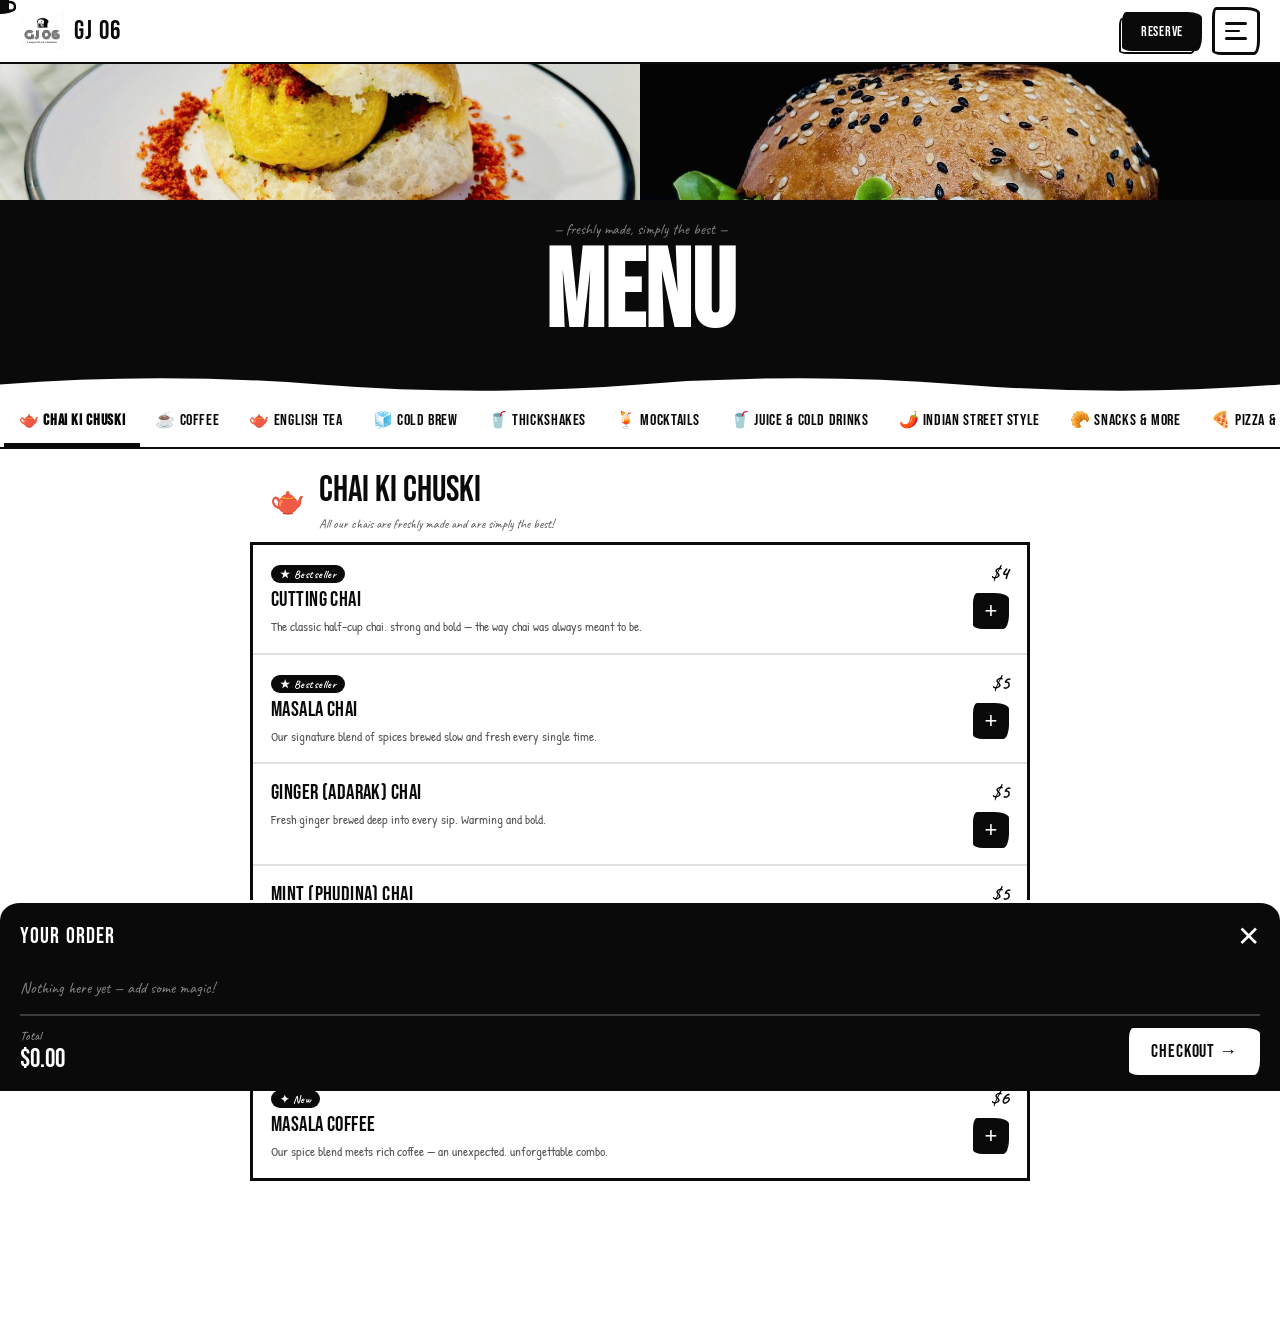
==== commit dbddf65a: "2" ====
--- a/menu.html
+++ b/menu.html
@@ -1,445 +1,1792 @@
 <!DOCTYPE html>
 <html lang="en">
 <head>
-  <meta charset="UTF-8" />
-  <meta name="viewport" content="width=device-width, initial-scale=1.0, maximum-scale=5.0" />
-  <meta name="description" content="GJ 06 Menu — Chai, Coffee, Indian Street Food, Pizza, Burgers, Sweet Goodies and more. Based in Sydney." />
-  <title>Menu — GJ 06</title>
-  <link rel="stylesheet" href="css/main.css" />
-  <link rel="stylesheet" href="css/animations.css" />
-  <style>
-    .cat-tabs-wrap {
-      position: sticky;
-      top: var(--nav-h);
-      z-index: 300;
-      background: white;
-      border-bottom: 2.5px solid var(--black);
-    }
-    .cat-tabs-scroll {
-      display: flex;
-      overflow-x: auto;
-      scrollbar-width: none;
-      -webkit-overflow-scrolling: touch;
-      padding: 0 4px;
-    }
-    .cat-tabs-scroll::-webkit-scrollbar { display: none; }
+<meta charset="UTF-8"/><meta name="viewport" content="width=device-width,initial-scale=1.0,maximum-scale=5.0"/>
+<meta name="description" content="GJ 06 Menu — Chai, Coffee, Indian Street Food, Pizza, Burgers & Sweet Goodies. Sydney."/>
+<title>Menu — GJ 06</title>
+<style>
 
-    .cat-tab {
-      font-family: var(--font-display);
-      font-size: 17px;
-      letter-spacing: 0.04em;
-      padding: 14px 16px;
-      border: none;
-      background: none;
-      border-bottom: 4px solid transparent;
-      cursor: pointer;
-      white-space: nowrap;
-      transition: all 0.2s;
-      flex-shrink: 0;
-      color: var(--black);
-    }
-    .cat-tab:hover { background: var(--grey-light); }
-    .cat-tab.active {
-      border-bottom-color: var(--black);
-      font-weight: 700;
-    }
 
-    .menu-section { display: none; }
-    .menu-section.active { display: block; }
+@font-face {
+  font-family: 'Bebas Neue';
+  font-style: normal;
+  font-weight: 400;
+  src: url('[data-uri]') format('woff2');
+}
+@font-face {
+  font-family: 'Caveat';
+  font-style: normal;
+  font-weight: 400;
+  src: url('[data-uri]') format('woff2');
+}
+@font-face {
+  font-family: 'Caveat';
+  font-style: normal;
+  font-weight: 700;
+  src: url('[data-uri]') format('woff2');
+}
+@font-face {
+  font-family: 'Patrick Hand';
+  font-style: normal;
+  font-weight: 400;
+  src: url('[data-uri]') format('woff2');
+}
 
-    .item-card {
-      display: flex;
-      justify-content: space-between;
-      align-items: flex-start;
-      gap: 16px;
-      padding: 18px 20px;
-      border-bottom: 2px solid var(--grey-mid);
-      transition: background 0.15s;
-      cursor: pointer;
-    }
-    .item-card:last-child { border-bottom: none; }
-    .item-card:active { background: var(--grey-light); }
+:root{--black:#0a0a0a;--white:#fff;--gl:#f5f5f5;--gm:#e0e0e0;--gd:#555;--chai:#C8813A;--nav-h:64px;--r:4px 14px 6px 10px / 10px 6px 14px 4px;--fd:'Bebas Neue',Impact,sans-serif;--fh:'Caveat',cursive;--fb:'Patrick Hand',Georgia,serif}
+*,*::before,*::after{box-sizing:border-box;margin:0;padding:0}
+html{scroll-behavior:smooth}
+body{font-family:var(--fb);background:var(--white);color:var(--black);overflow-x:hidden}
+img{display:block;max-width:100%}
+a{color:inherit;text-decoration:none}
+ul{list-style:none}
+@media(pointer:fine){body,button,a{cursor:none}}
+.cur{display:none;position:fixed;width:32px;height:32px;pointer-events:none;z-index:9999;transform:translate(-50%,-50%);transition:transform .1s}
+@media(pointer:fine){.cur{display:block}}
+.cur.ck{transform:translate(-50%,-50%) scale(.85)}
+@keyframes st1{0%{transform:translateY(0);opacity:.8}50%{transform:translateY(-14px);opacity:.4}100%{transform:translateY(-26px);opacity:0}}
+@keyframes st2{0%{transform:translateY(0);opacity:.6}50%{transform:translateY(-10px);opacity:.35}100%{transform:translateY(-22px);opacity:0}}
+@keyframes st3{0%{transform:translateY(0);opacity:.7}50%{transform:translateY(-18px);opacity:.3}100%{transform:translateY(-30px);opacity:0}}
+.s1{animation:st1 2.2s ease-in-out infinite}.s2{animation:st2 2.2s ease-in-out .4s infinite}.s3{animation:st3 2.2s ease-in-out .8s infinite}
+#nb{position:fixed;top:0;left:0;right:0;z-index:400;height:var(--nav-h);display:flex;align-items:center;justify-content:space-between;padding:0 20px;background:var(--white);border-bottom:2.5px solid var(--black);transition:box-shadow .3s}
+#nb.sc{box-shadow:0 4px 0 var(--black)}
+.nl{display:flex;align-items:center;gap:10px}.nl img{height:40px;width:auto}.nl span{font-family:var(--fd);font-size:26px;letter-spacing:.05em}
+.hbg{background:none;border:3px solid var(--black);border-radius:var(--r);width:48px;height:48px;display:flex;flex-direction:column;align-items:center;justify-content:center;gap:5px;padding:10px}
+.hbg span{display:block;height:2.5px;background:var(--black);border-radius:2px}
+.hbg span:nth-child(1),.hbg span:nth-child(3){width:22px}.hbg span:nth-child(2){width:15px;align-self:flex-start}
+.nvo{position:fixed;inset:0;z-index:500;background:var(--black);display:flex;flex-direction:column;align-items:center;justify-content:center;gap:24px;opacity:0;visibility:hidden;transition:opacity .3s,visibility .3s}
+.nvo.op{opacity:1;visibility:visible}
+.nvc{position:absolute;top:20px;right:20px;background:none;border:none;font-family:var(--fh);font-size:40px;color:white;line-height:1}
+.nvo nav{display:flex;flex-direction:column;align-items:center;gap:8px}
+.nvo nav a{font-family:var(--fd);font-size:clamp(40px,10vw,68px);color:white;letter-spacing:.05em;position:relative}
+.nvo nav a::after{content:'';position:absolute;bottom:-4px;left:0;width:0;height:3px;background:white;transition:width .3s}
+.nvo nav a:hover::after{width:100%}
+.nso{display:flex;gap:16px;margin-top:8px}.nso svg{width:28px;height:28px}
+.pt{position:fixed;inset:0;background:var(--black);z-index:9000;transform:scaleY(0);transform-origin:bottom;display:none}
+.pt.en{display:block;animation:pti .4s ease forwards}.pt.ex{display:block;animation:pto .4s ease forwards}
+@keyframes pti{from{transform:scaleY(0);transform-origin:bottom}to{transform:scaleY(1);transform-origin:bottom}}
+@keyframes pto{from{transform:scaleY(1);transform-origin:top}to{transform:scaleY(0);transform-origin:top}}
+.rv{opacity:0;transform:translateY(26px);transition:opacity .7s,transform .7s}.rv.on{opacity:1;transform:none}
+.d1{transition-delay:.1s}.d2{transition-delay:.2s}.d3{transition-delay:.3s}.d4{transition-delay:.4s}
+.sk{border:3px solid var(--black);border-radius:var(--r);position:relative}
+.sk::before{content:'';position:absolute;inset:3px;pointer-events:none;border:1px solid var(--black);border-radius:3px 11px 5px 8px/8px 5px 11px 3px;opacity:.2}
+.btn{display:inline-flex;align-items:center;justify-content:center;gap:8px;font-family:var(--fd);font-size:20px;letter-spacing:.05em;padding:14px 32px;min-height:52px;border:3px solid var(--black);border-radius:var(--r);background:var(--black);color:var(--white);position:relative;transition:transform .15s;white-space:nowrap;text-decoration:none}
+.btn::after{content:'';position:absolute;inset:3px 3px -6px -6px;border:2px solid var(--black);border-radius:3px 11px 5px 8px/8px 5px 11px 3px;z-index:-1;transition:inset .15s}
+.btn:hover,.btn:active{transform:translate(3px,-3px)}.btn:hover::after,.btn:active::after{inset:3px 3px -9px -9px}
+.bto{background:transparent;color:var(--black)}.bto:hover,.bto:active{background:var(--black);color:var(--white)}
+@keyframes wg{0%,100%{transform:rotate(-1deg)}50%{transform:rotate(1.5deg)}}
+.wg:hover{animation:wg .3s ease infinite}
+.wu{position:relative;display:inline-block}.wu::after{content:'';position:absolute;bottom:-5px;left:0;right:0;height:4px;background:var(--black);border-radius:2px 4px 1px 3px/3px 1px 4px 2px}
+.sec{padding:clamp(56px,9vw,110px) 20px}
+.mob{display:none;position:fixed;bottom:0;left:0;right:0;z-index:200;padding:10px 16px;background:var(--black);border-top:3px solid var(--black);gap:10px}
+@media(max-width:768px){.mob{display:flex}.mob a,.mob button{flex:1;font-size:15px;padding:11px 8px;text-align:center}body{padding-bottom:74px}}
 
-    .item-name {
-      font-family: var(--font-display);
-      font-size: clamp(18px, 4vw, 22px);
-      letter-spacing: 0.02em;
-      margin-bottom: 4px;
-    }
-    .item-desc {
-      font-family: var(--font-body);
-      font-size: 13px;
-      line-height: 1.6;
-      color: var(--grey-dark);
-      max-width: 480px;
-    }
-    .item-price {
-      font-family: var(--font-hand);
-      font-size: 20px;
-      font-weight: 700;
-      flex-shrink: 0;
-      padding-top: 2px;
-    }
-    .item-tag {
-      display: inline-block;
-      padding: 2px 8px;
-      font-family: var(--font-hand);
-      font-size: 11px;
-      font-weight: 700;
-      border-radius: 20px;
-      margin-bottom: 4px;
-      letter-spacing: 0.04em;
-    }
-    .tag-bestseller { background: var(--black); color: white; }
-    .tag-new { background: white; color: var(--black); border: 1.5px solid var(--black); }
-    .tag-spicy { background: var(--black); color: white; }
-
-    .add-btn {
-      display: flex;
-      align-items: center;
-      justify-content: center;
-      width: 36px;
-      height: 36px;
-      border: 2.5px solid var(--black);
-      border-radius: var(--radius-sketch);
-      background: var(--black);
-      color: white;
-      font-size: 22px;
-      font-family: var(--font-hand);
-      flex-shrink: 0;
-      margin-top: 2px;
-      transition: transform 0.15s;
-    }
-    .add-btn:active { transform: scale(0.9); }
-
-    .section-header {
-      display: flex;
-      align-items: center;
-      gap: 14px;
-      padding: 24px 20px 12px;
-      border-bottom: 3px solid var(--black);
-    }
-    .section-header-icon { font-size: 28px; }
-    .section-header-title {
-      font-family: var(--font-display);
-      font-size: clamp(24px, 6vw, 36px);
-      letter-spacing: 0.03em;
-    }
-    .section-header-sub {
-      font-family: var(--font-hand);
-      font-size: 13px;
-      color: var(--grey-dark);
-      margin-top: 2px;
-    }
-
-    /* Cart drawer */
-    #cartDrawer {
-      position: fixed;
-      bottom: 0; left: 0; right: 0;
-      z-index: 600;
-      background: var(--black);
-      color: white;
-      padding: 16px 20px;
-      transform: translateY(100%);
-      transition: transform 0.3s ease;
-      border-top: 3px solid white;
-      border-radius: 20px 20px 0 0;
-    }
-    #cartDrawer.show { transform: translateY(0); }
-    #cartItems { max-height: 40vh; overflow-y: auto; margin: 12px 0; }
-    .cart-item-row {
-      display: flex;
-      justify-content: space-between;
-      align-items: center;
-      padding: 8px 0;
-      border-bottom: 1px solid rgba(255,255,255,0.15);
-      font-family: var(--font-hand);
-      font-size: 16px;
-    }
-    .cart-qty-ctrl {
-      display: flex;
-      align-items: center;
-      gap: 12px;
-    }
-    .cart-qty-btn {
-      width: 28px; height: 28px;
-      border: 2px solid white;
-      border-radius: 50%;
-      background: none;
-      color: white;
-      font-size: 18px;
-      line-height: 1;
-      display: flex; align-items: center; justify-content: center;
-      cursor: pointer;
-    }
-  </style>
+/* Tab bar */
+.tabbar{position:sticky;top:var(--nav-h);z-index:300;background:white;border-bottom:2.5px solid var(--black);overflow-x:auto;scrollbar-width:none;-webkit-overflow-scrolling:touch;display:flex;white-space:nowrap;padding:0 4px}
+.tabbar::-webkit-scrollbar{display:none}
+.tabt{font-family:var(--fd);font-size:16px;letter-spacing:.04em;padding:13px 15px;border:none;background:none;border-bottom:4px solid transparent;flex-shrink:0;transition:all .2s;color:var(--black)}
+.tabt:hover{background:var(--gl)}
+.tabt.tabact{border-bottom-color:var(--black);font-weight:700}
+/* Item rows */
+.mrow{display:flex;justify-content:space-between;align-items:flex-start;gap:14px;padding:16px 18px;border-bottom:2px solid var(--gm);transition:background .15s;cursor:pointer}
+.mrow:last-child{border-bottom:none}
+.mrow:active{background:var(--gl)}
+.addbtn{width:36px;height:36px;border:2.5px solid var(--black);border-radius:var(--r);background:var(--black);color:white;font-size:22px;display:flex;align-items:center;justify-content:center;flex-shrink:0}
+.addbtn:active{transform:scale(.9)}
+/* Cart drawer */
+#cart{position:fixed;bottom:0;left:0;right:0;z-index:600;background:var(--black);color:white;padding:16px 20px;transform:translateY(100%);transition:transform .3s;border-top:3px solid white;border-radius:20px 20px 0 0;max-height:65vh;overflow-y:auto}
+#cart.show{transform:translateY(0)}
+.crow{display:flex;justify-content:space-between;align-items:center;padding:8px 0;border-bottom:1px solid rgba(255,255,255,.15);font-family:var(--fh);font-size:15px;gap:10px}
+.qbtn{width:28px;height:28px;border:2px solid white;border-radius:50%;background:none;color:white;font-size:18px;display:flex;align-items:center;justify-content:center}
+#cartbtn{display:none;font-family:var(--fh);font-size:15px;font-weight:700;padding:8px 14px;border:3px solid var(--black);border-radius:var(--r);background:var(--black);color:white}
+</style>
 </head>
 <body>
+<div class="pt"></div>
+<div class="cur" aria-hidden="true"><svg viewBox="0 0 32 32" fill="none"><rect x="7" y="14" width="18" height="13" rx="2" fill="#0a0a0a"/><path d="M25 18 Q31 18 31 23 Q31 27 25 27" stroke="#0a0a0a" stroke-width="2.5" fill="none" stroke-linecap="round"/><ellipse cx="16" cy="27" rx="12" ry="3" fill="#0a0a0a"/><path d="M13 13 Q12 9 13 6" stroke="#0a0a0a" stroke-width="1.8" fill="none" stroke-linecap="round" class="s1"/><path d="M19 13 Q18 9 19 6" stroke="#0a0a0a" stroke-width="1.8" fill="none" stroke-linecap="round" class="s2"/></svg></div>
+<div class="nvo" id="nvo" role="dialog" aria-label="Navigation"><button class="nvc" id="nvc" aria-label="Close">✕</button><nav><a href="index.html">Home</a><a href="menu.html">Menu</a><a href="index.html#about">Our Story</a><a href="index.html#gallery">Gallery</a><a href="reserve.html">Reserve</a></nav><div class="nso"><a href="https://instagram.com" target="_blank" rel="noopener" aria-label="Instagram"><svg viewBox="0 0 24 24" fill="white"><path d="M12 2.163c3.204 0 3.584.012 4.85.07 3.252.148 4.771 1.691 4.919 4.919.058 1.265.069 1.645.069 4.849 0 3.205-.012 3.584-.069 4.849-.149 3.225-1.664 4.771-4.919 4.919-1.266.058-1.644.07-4.85.07-3.204 0-3.584-.012-4.849-.07-3.26-.149-4.771-1.699-4.919-4.92-.058-1.265-.07-1.644-.07-4.849 0-3.204.013-3.583.07-4.849.149-3.227 1.664-4.771 4.919-4.919 1.266-.057 1.645-.069 4.849-.069zM12 0C8.741 0 8.333.014 7.053.072 2.695.272.273 2.69.073 7.052.014 8.333 0 8.741 0 12c0 3.259.014 3.668.072 4.948.2 4.358 2.618 6.78 6.98 6.98C8.333 23.986 8.741 24 12 24c3.259 0 3.668-.014 4.948-.072 4.354-.2 6.782-2.618 6.979-6.98.059-1.28.073-1.689.073-4.948 0-3.259-.014-3.667-.072-4.947-.196-4.354-2.617-6.78-6.979-6.98C15.668.014 15.259 0 12 0zm0 5.838a6.162 6.162 0 100 12.324 6.162 6.162 0 000-12.324zM12 16a4 4 0 110-8 4 4 0 010 8zm6.406-11.845a1.44 1.44 0 100 2.881 1.44 1.44 0 000-2.881z"/></svg></a><a href="https://facebook.com" target="_blank" rel="noopener" aria-label="Facebook"><svg viewBox="0 0 24 24" fill="white"><path d="M24 12.073c0-6.627-5.373-12-12-12s-12 5.373-12 12c0 5.99 4.388 10.954 10.125 11.854v-8.385H7.078v-3.47h3.047V9.43c0-3.007 1.792-4.669 4.533-4.669 1.312 0 2.686.235 2.686.235v2.953H15.83c-1.491 0-1.956.925-1.956 1.874v2.25h3.328l-.532 3.47h-2.796v8.385C19.612 23.027 24 18.062 24 12.073z"/></svg></a></div></div>
+<header id="nb"><a href="index.html" class="nl"><img src="[data-uri]